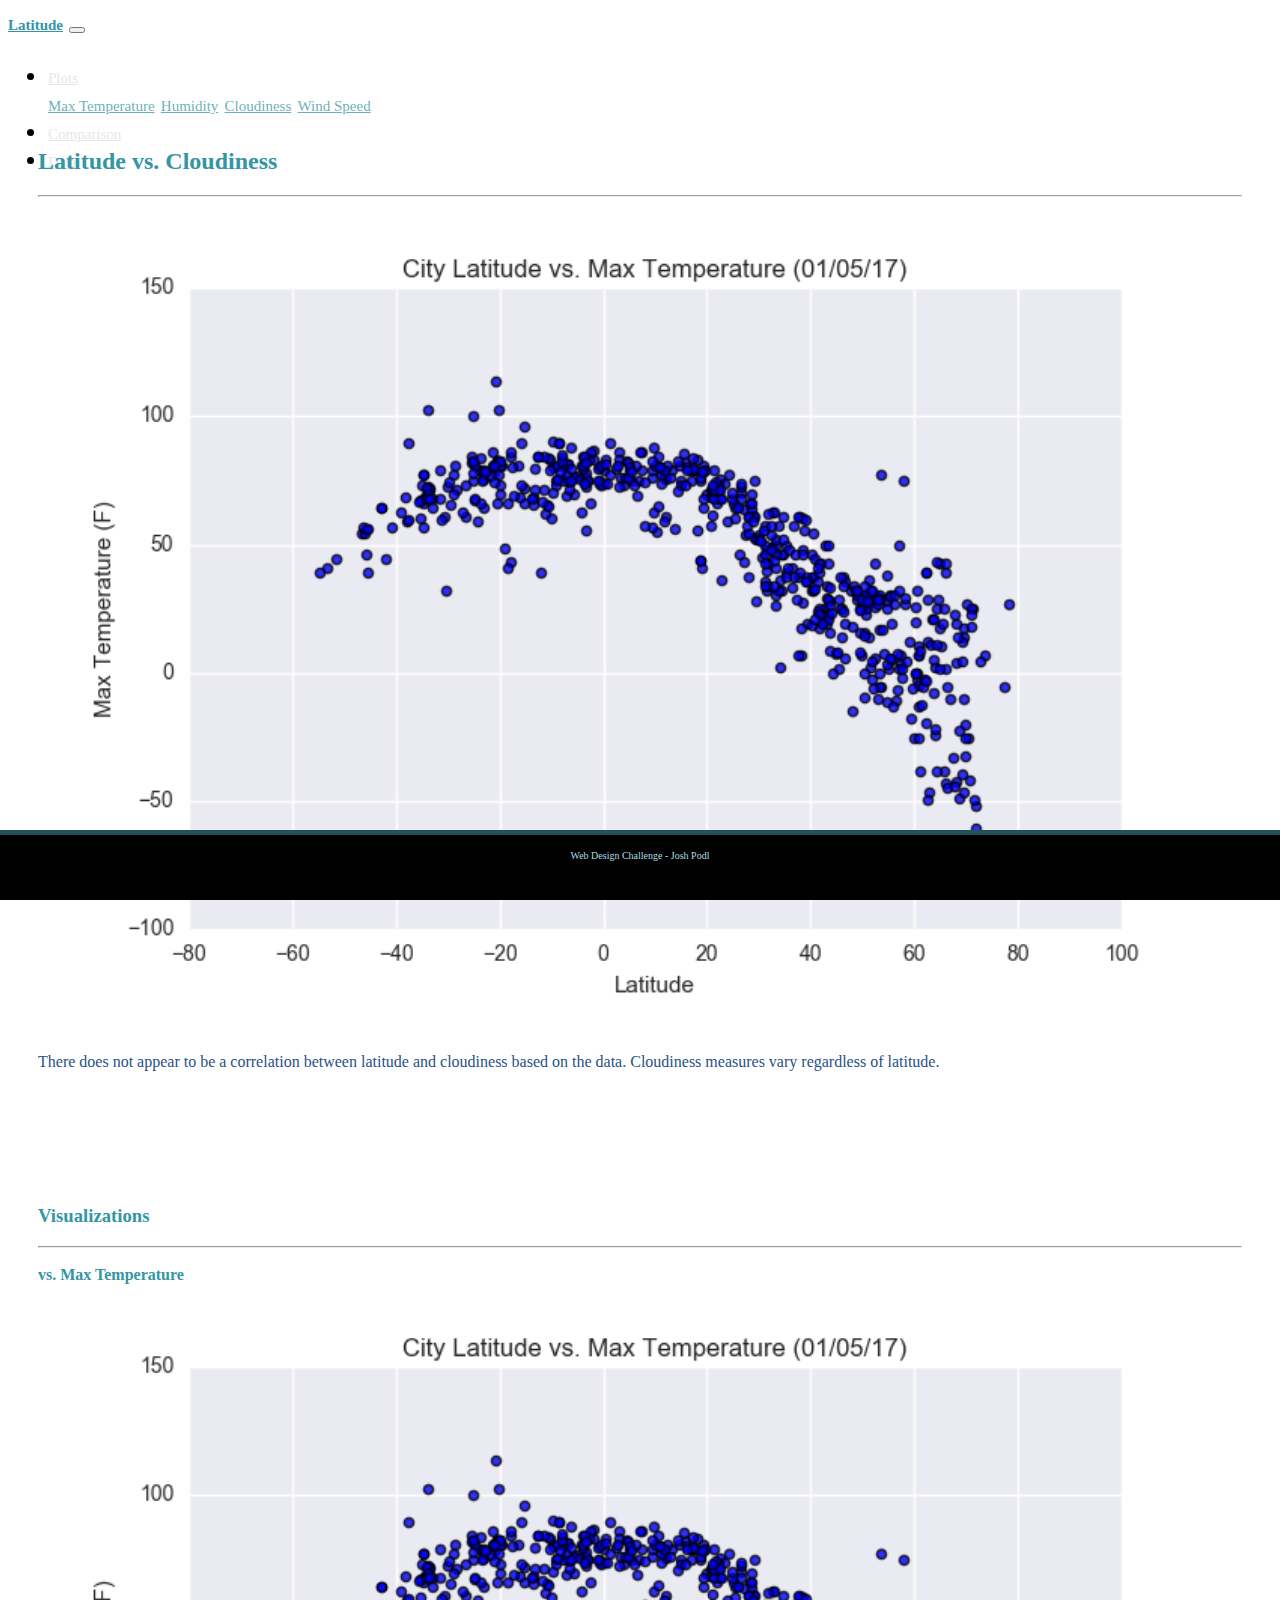
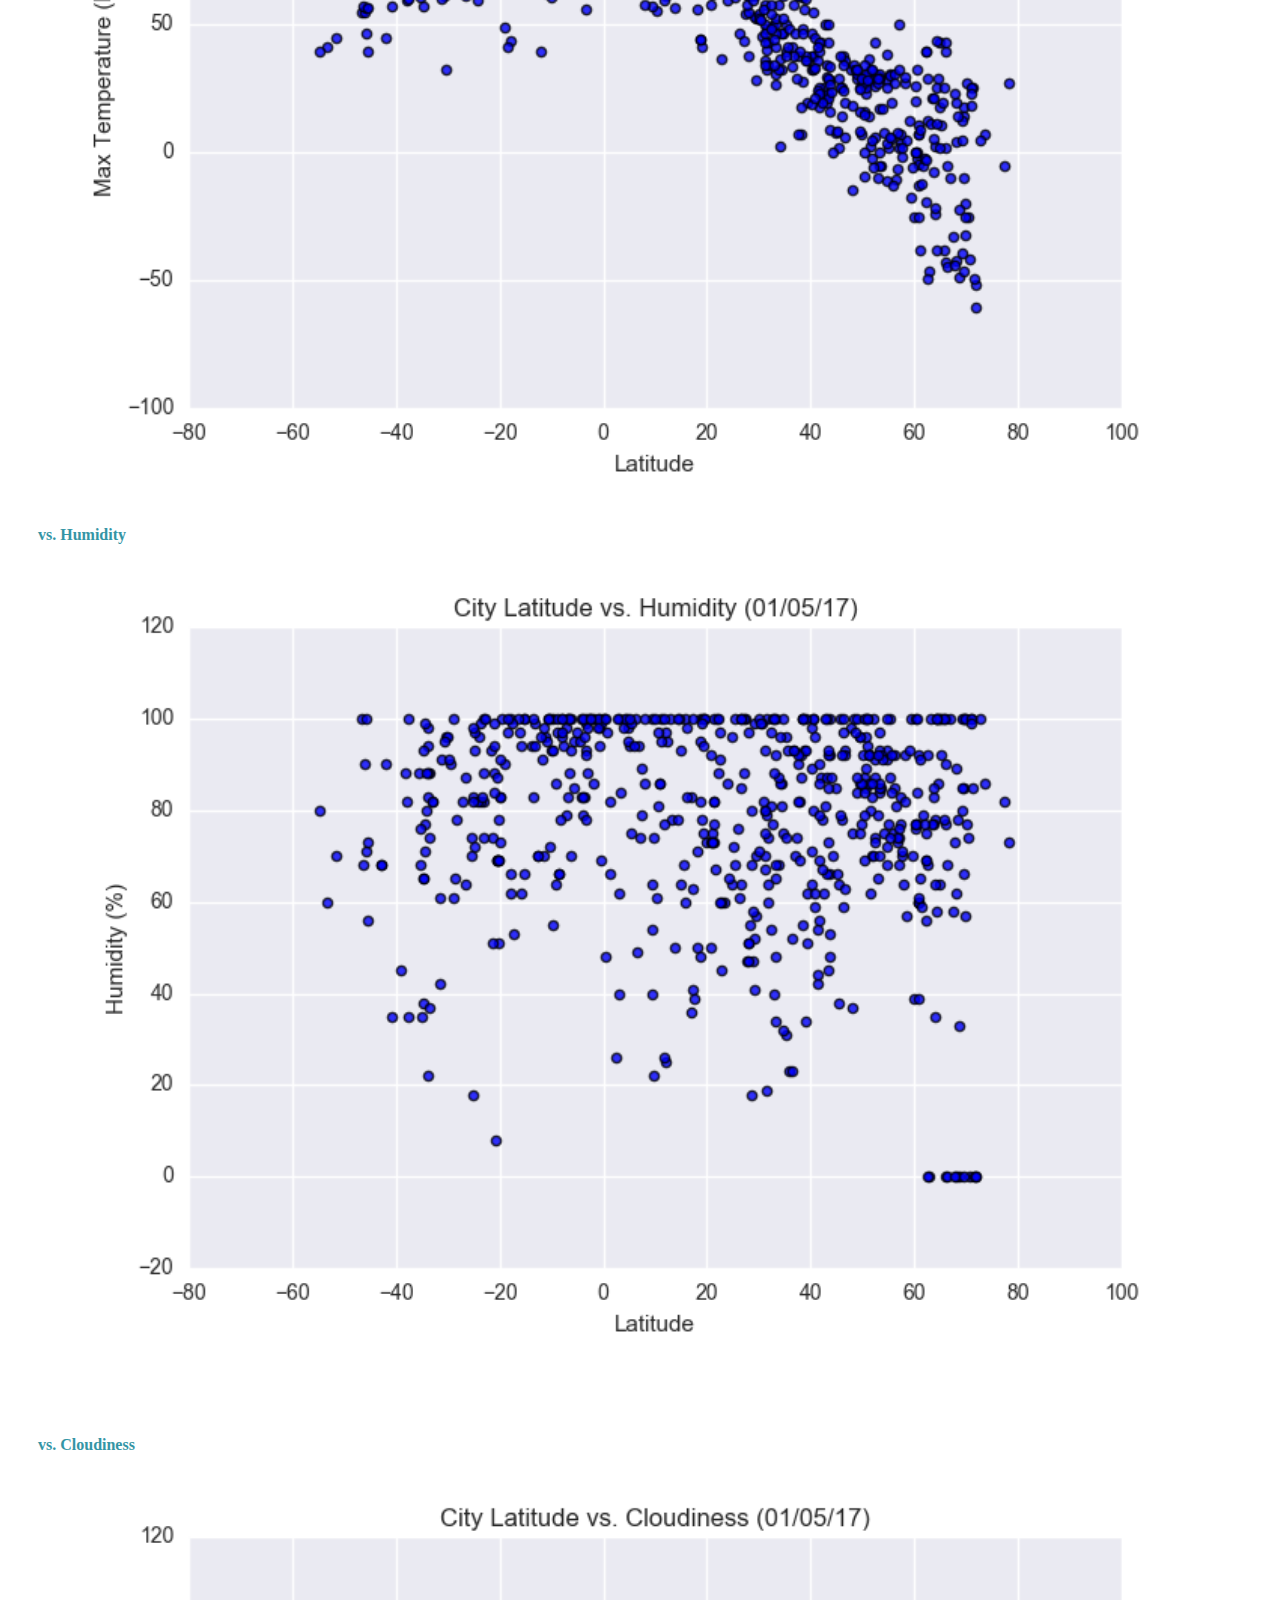
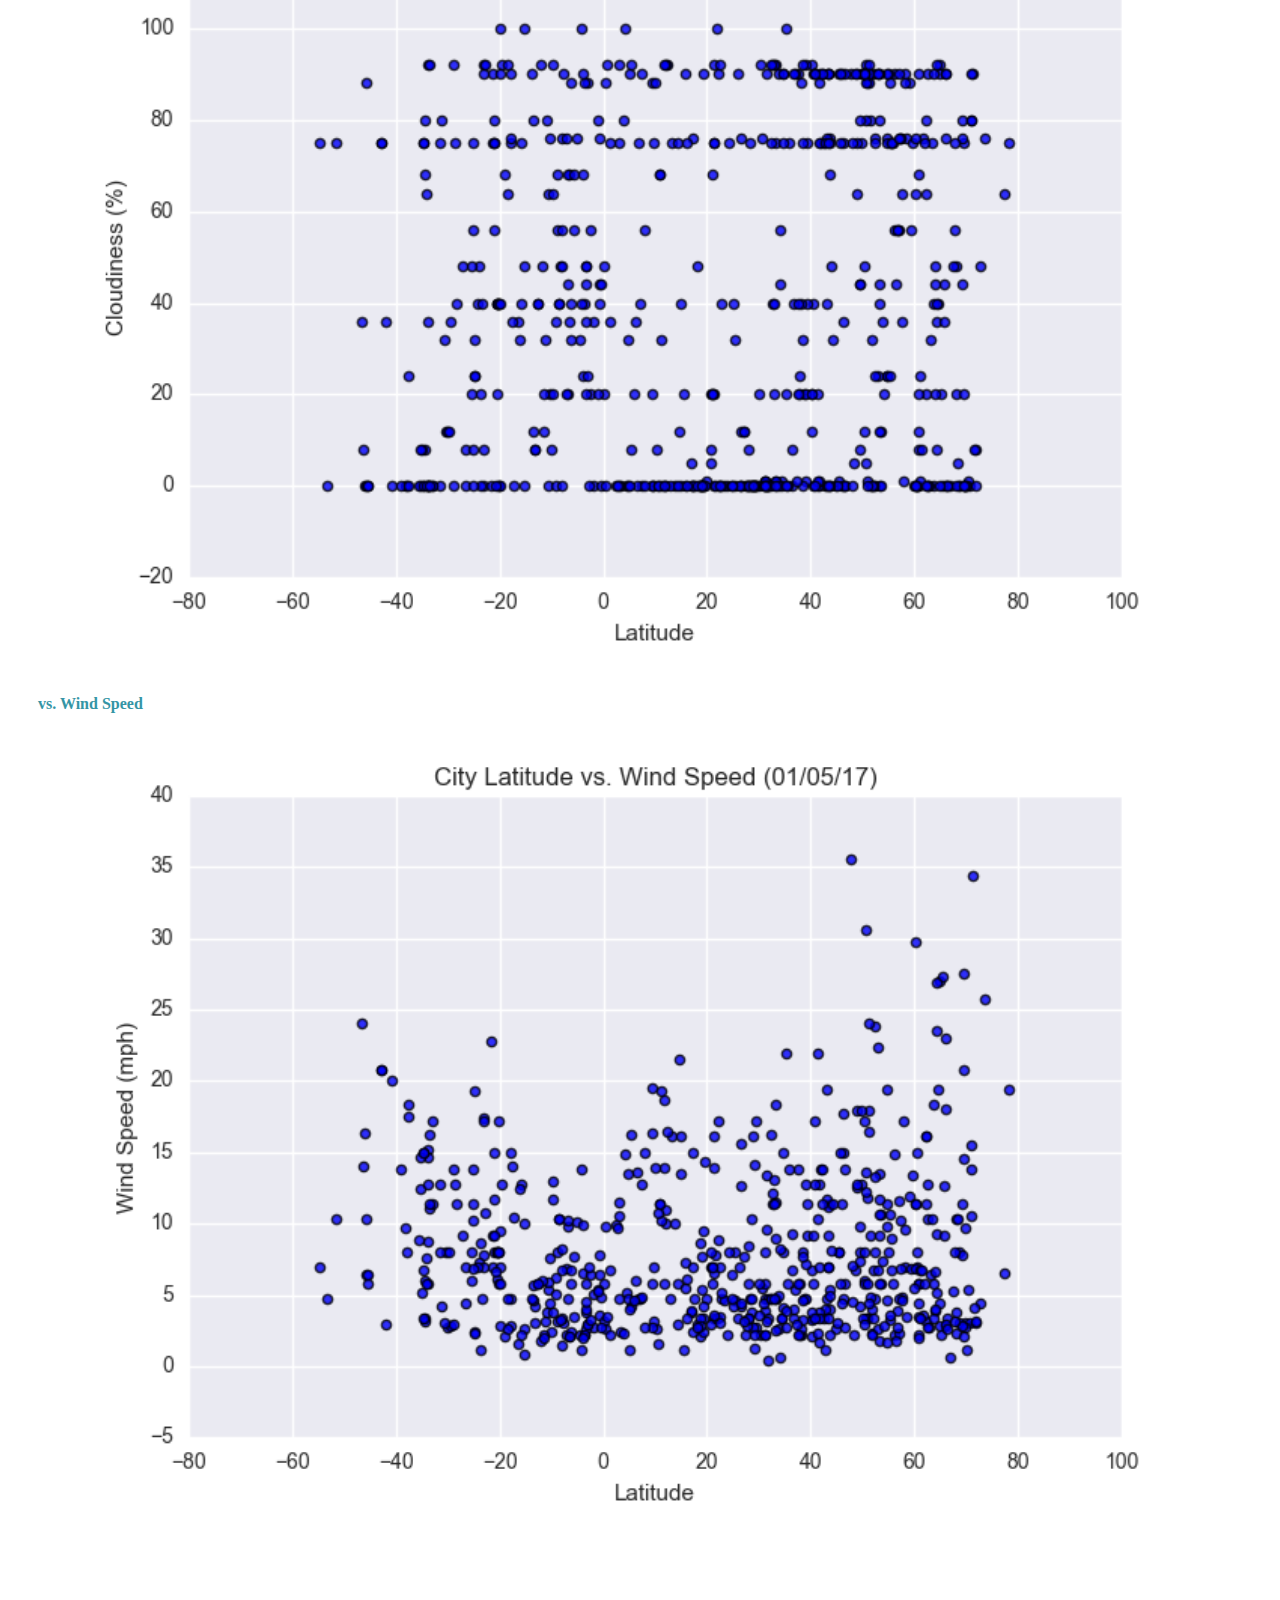
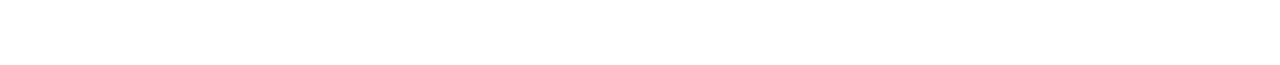
==== Visualizations/cloudiness.html @ ace54282 "cloudiness html" ====
<!doctype html>
<html lang="en">
  <head>
    <meta charset="utf-8">
    <meta name="viewport" content="width=device-width, initial-scale=1, shrink-to-fit=no">
    <link rel="stylesheet" href="https://cdn.jsdelivr.net/npm/bootstrap@4.6.0/dist/css/bootstrap.min.css" integrity="sha384-B0vP5xmATw1+K9KRQjQERJvTumQW0nPEzvF6L/Z6nronJ3oUOFUFpCjEUQouq2+l" crossorigin="anonymous">
    <script src="https://code.jquery.com/jquery-3.5.1.slim.min.js" integrity="sha384-DfXdz2htPH0lsSSs5nCTpuj/zy4C+OGpamoFVy38MVBnE+IbbVYUew+OrCXaRkfj" crossorigin="anonymous"></script>
    <script src="https://cdn.jsdelivr.net/npm/bootstrap@4.6.0/dist/js/bootstrap.bundle.min.js" integrity="sha384-Piv4xVNRyMGpqkS2by6br4gNJ7DXjqk09RmUpJ8jgGtD7zP9yug3goQfGII0yAns" crossorigin="anonymous"></script>
    <link rel="stylesheet" type="text/css" href="style.css">
    <title>Latitude</title>
  </head>
  <body>
    <div class = "navigation">
        <nav class="navbar navbar-expand-lg navbar-light bg-light">
            <a class="navbar-brand" href="#">Latitude</a>
            <button class="navbar-toggler" type="button" data-toggle="collapse" data-target="#navbarNavDropdown" aria-controls="navbarNavDropdown" aria-expanded="false" aria-label="Toggle navigation">
              <span class="navbar-toggler-icon"></span>
            </button>
            <div class="collapse navbar-collapse" id="navbarNavDropdown">
              <ul class="navbar-nav">
                <li class="nav-item dropdown">
                  <a class="nav-link dropdown-toggle" href="#" id="navbarDropdownMenuLink" role="button" data-toggle="dropdown" aria-haspopup="true" aria-expanded="false">
                    Plots
                  </a>
                  <div class="dropdown-menu" aria-labelledby="navbarDropdownMenuLink">
                    <a class="dropdown-item" href="temperature.html">Max Temperature</a>
                    <a class="dropdown-item" href="humidity.html">Humidity</a>
                    <a class="dropdown-item" href="cloudiness.html">Cloudiness</a>
                    <a class="dropdown-item" href="wind.html">Wind Speed</a>
                  </div>
                </li>
                <li class="nav-item">
                    <a class="nav-link" href="comparison.html">Comparison</a>
                </li>
                <li class="nav-item">
                    <a class="nav-link" href="data.html">Data</a>
              </ul>
            </div>
          </nav>
        </div>
        <div class="container">
        <div class="row">
            <div class="col-lg-7 col-md-12">
                <div class="box" style="padding-bottom: 20px;">
                    <h2 class="title">Latitude vs. Cloudiness</h2>
                    <hr>
                    <img src="../Resources/assets/images/Fig1.png" class="vizualization rounded float-left">
                    <p> There does not appear to be a correlation between latitude and cloudiness based on the data. Cloudiness measures vary regardless of latitude.
                    </p>
                </div>
            </div>
            <div class="col-lg-5 col-md-15">
                <div class="box">
                    <h3 class="title">Visualizations</h3>
                    <hr>
                    <div class="container">
                        <div class="row" style="padding-bottom: 50px;">
                            <div class="col-6">
                                <div class="title">vs. Max Temperature</div>
                                <a href="temperature.html">
                                <img class="panel" src="../Resources/assets/images/Fig1.png">
                                </a>
                            </div>
                            <div class="col-6">
                                <div class="title">vs. Humidity</div>
                                <a href="humidity.html">
                                <img class="panel" src="../Resources/assets/images/Fig2.png">
                                </a>
                            </div>
                        </div>
                        <div class="row" style="padding-bottom: 50px;">
                            <div class="col-6">
                                <div class="title">vs. Cloudiness</div>
                                <a href="cloudiness.html">
                                <img class="panel" src="../Resources/assets/images/Fig3.png">
                                </a>
                            </div>
                            <div class="col-6">
                                <div class="title">vs. Wind Speed</div>
                                <a href="wind.html">
                                <img class="panel" src="../Resources/assets/images/Fig4.png">
                                </a>
                            </div>
                        </div>
                    </div>
                </div>
            </div>
  
      </div>
    </div>
    <footer> Web Design Challenge - Josh Podl </footer>
  </body>
</html>
---- Visualizations/style.css ----
.navbar {
    max-height: 50px;
  }
  .navigation .navbar-brand {
    color: rgb(52, 149, 165);
    margin-left: 0px;
    padding: inherit;
    font-weight: bold;
    background-color: rgb(255, 255, 255);
    font-family: cochin;
  }
  .navbar {
    background-color: rgb(255, 255, 255);
    font-size: 25px; 
  }
  .active, .dropdown-menu .dropdown-item:active a:hover {
    background-color: rgb(255,255,255);
  }
  .dropdown-item {
    color: rgba(52, 150, 165, 0.75);
  }
  .dropdown .dropdown-menu .dropdown-item:active, .dropdown .dropdown-menu .dropdown-item:hover {
    background-color: rgba(52, 150, 165, 0.75);
  }
  
  .nav-link:hover {
    background-color:rgba(52, 150, 165, 0.75);
   }
  
  .navbar-brand:hover {
  color: rgb(45, 158, 175);
  }
  a {
    color: rgb(231, 231, 231);
    font-size: 15px;
  }
  
  img{
    width:100%;
    height:100%;
  }
  .active, .panel:hover {
    border-color:rgb(52, 149, 165);
    border-style: solid;
    
  }
  .visualization {
    width:50%;
    height:50%;
  }
  
  .title {
    color: rgb(52, 149, 165);
    font-family: "Times New Roman", Times, serif;
    font-weight: bolder;
    padding-top: 10px;
  }
  
  p {
  color: rgb(39, 81, 136);
  font-family: "Times New Roman", Times, serif;
  font-size: 16px;
  }
  
  .box {
    margin-top: 50px;
    margin-bottom: 60px;
    padding: 10px 30px 10px;
    color: #ffffff;
    background-color: rgb(255, 255, 255);
  
  }
  
  .table {
    font-size: 15px;
    border-top-color: rgb(255, 255, 255);
  }
  
  footer {
  background-color: #000000;
  border-top-style: solid;
  border-top-width: 5px;
  border-top-color: rgb(37, 80, 87);
  color: rgb(171, 222, 226);
  min-height: 50px;
  font-family: "Times New Roman", Times, serif;
  font-size: 10px;
  text-align: center;
  position: fixed;
  left: 0;
  bottom: 0;
  width: 100%;
  padding-top: 15px;
  }
  
  @media(max-width: 992px) {
    .navbar-expand-lg {
    background-color: #000000;
    }
    .navbar {
      max-height: none;
      padding: inherit;
    }
    .navbar div {
      margin: inherit;
      background-color: rgb(255,255,255);
    }
    .navbar-brand {
      padding: 10px;
    }
    button{
      margin-right: 30px;
    }
    button:focus {
      outline: 1px dotted;
      outline: auto 5px;
    }
  }
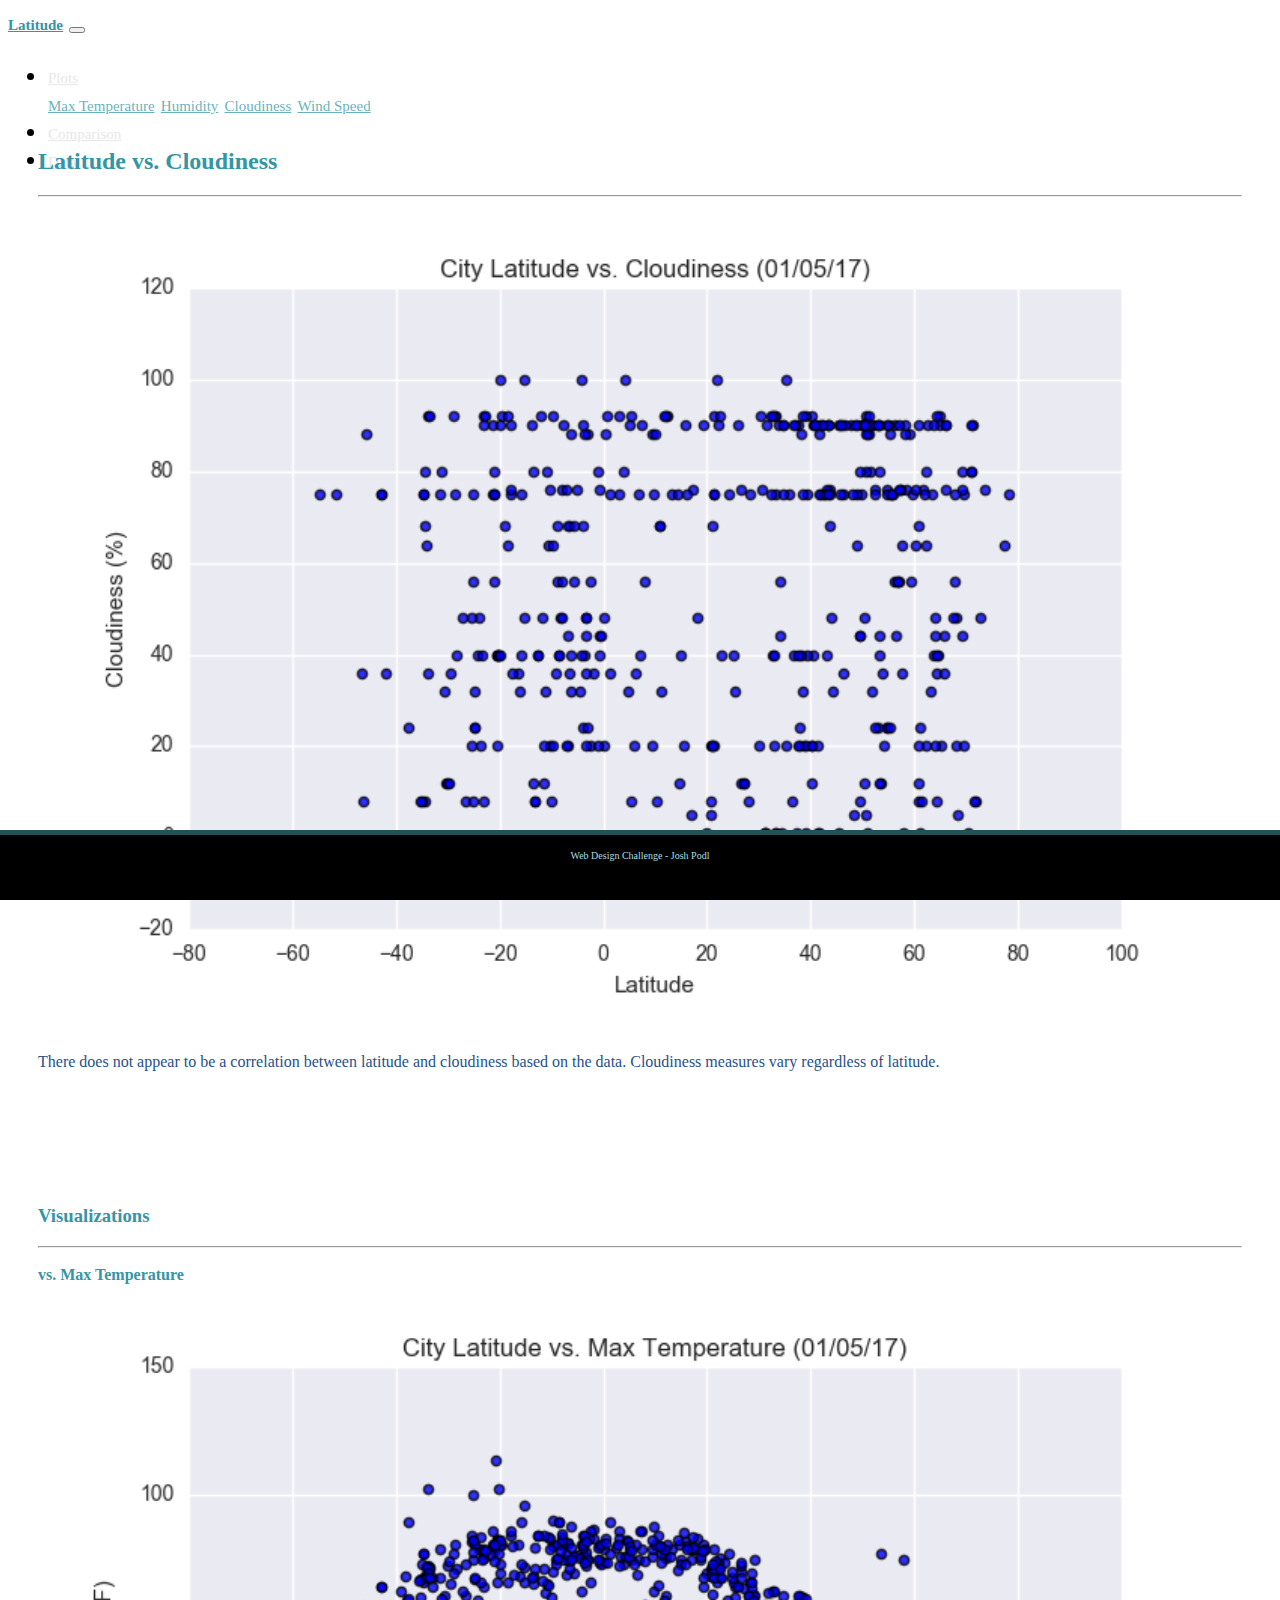
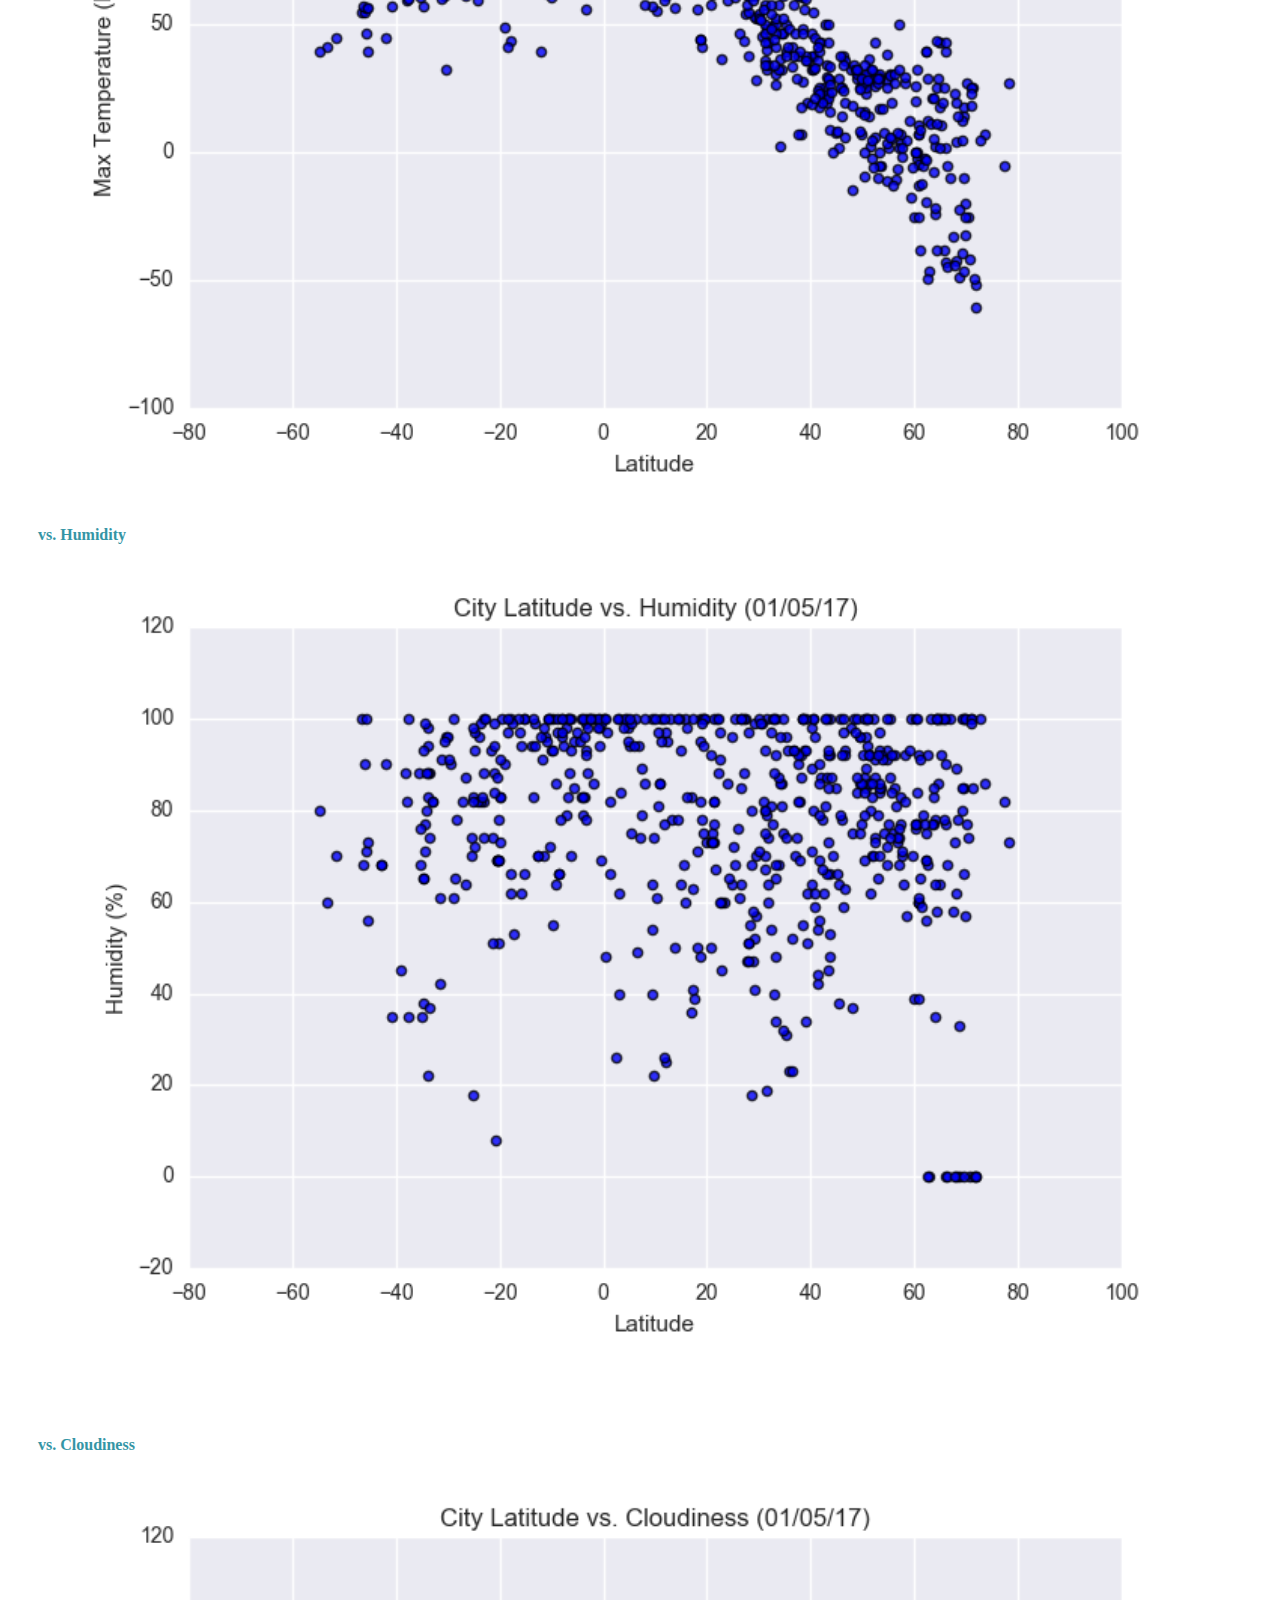
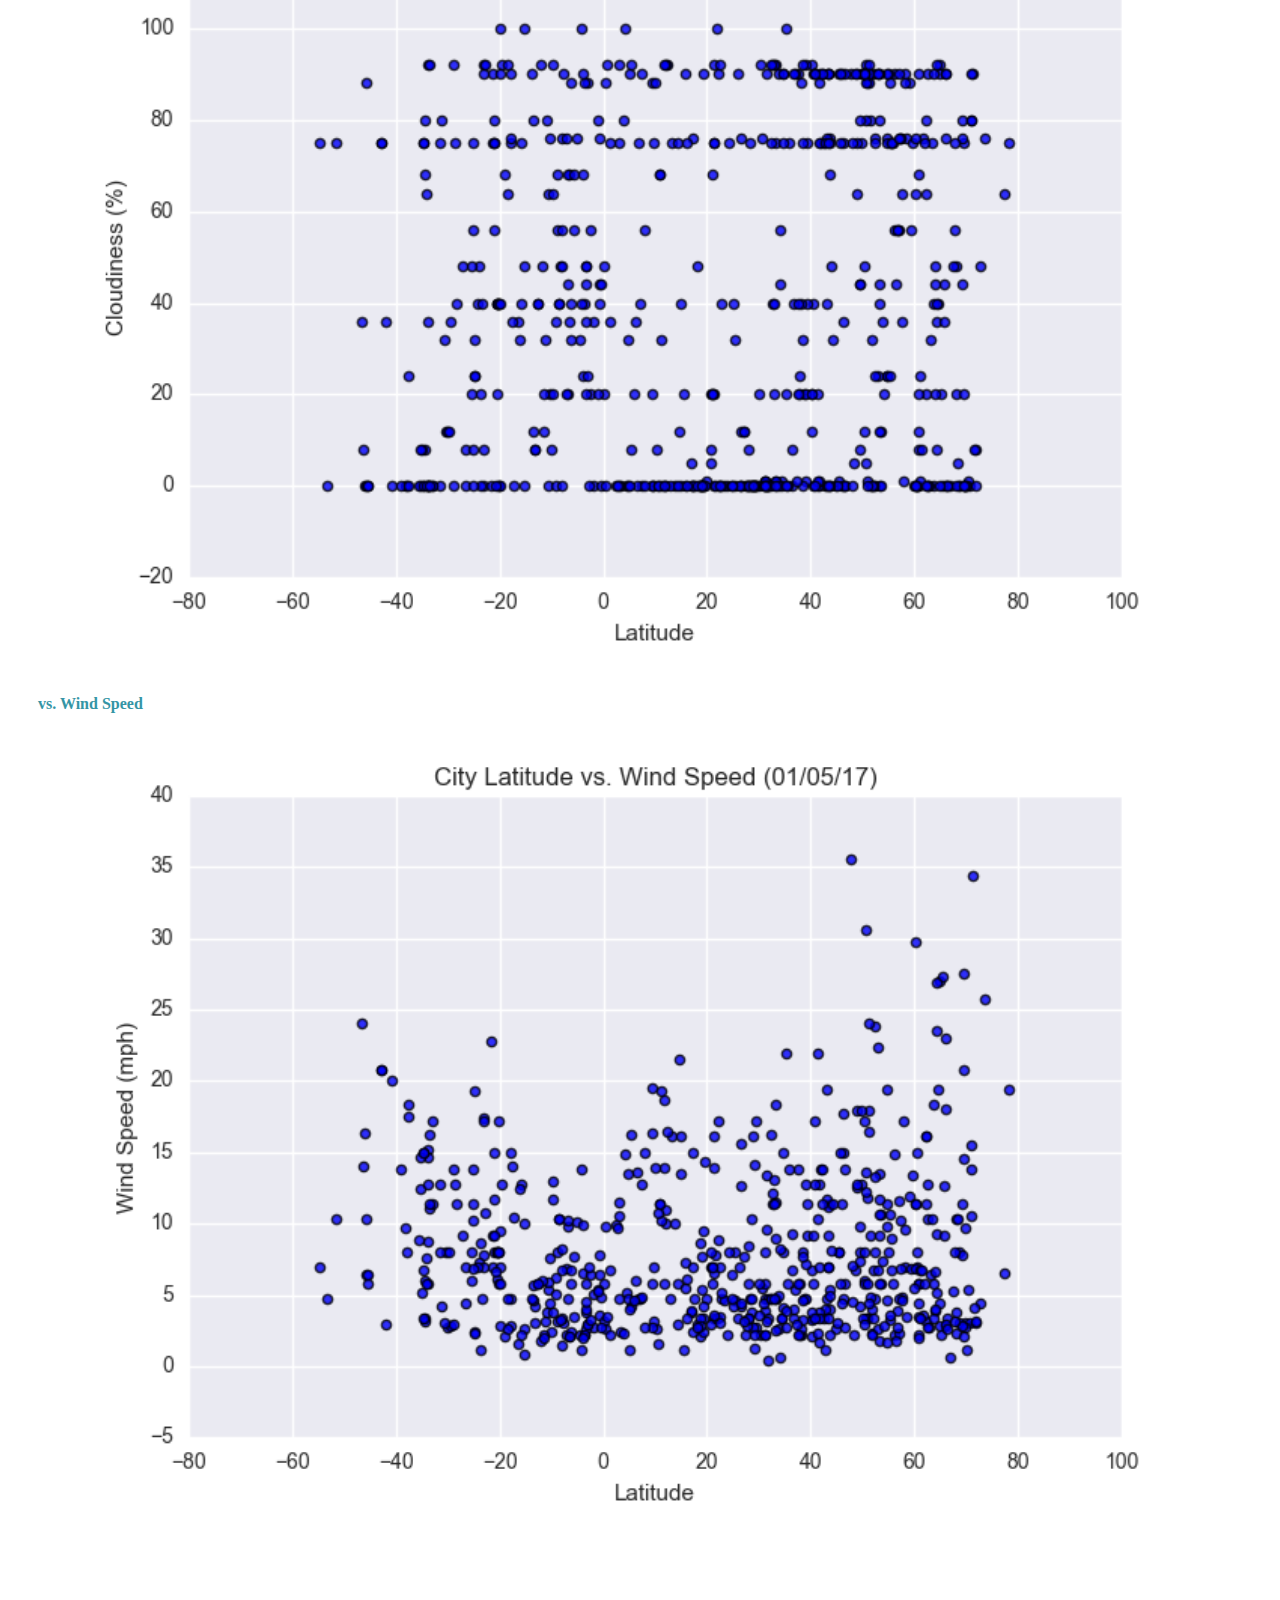
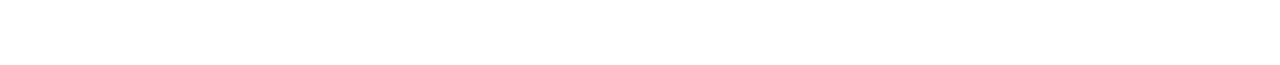
==== commit 52c2f038: "correct plots on each page" ====
--- a/Visualizations/cloudiness.html
+++ b/Visualizations/cloudiness.html
@@ -44,7 +44,7 @@
                 <div class="box" style="padding-bottom: 20px;">
                     <h2 class="title">Latitude vs. Cloudiness</h2>
                     <hr>
-                    <img src="../Resources/assets/images/Fig1.png" class="vizualization rounded float-left">
+                    <img src="../Resources/assets/images/Fig3.png" class="vizualization rounded float-left">
                     <p> There does not appear to be a correlation between latitude and cloudiness based on the data. Cloudiness measures vary regardless of latitude.
                     </p>
                 </div>
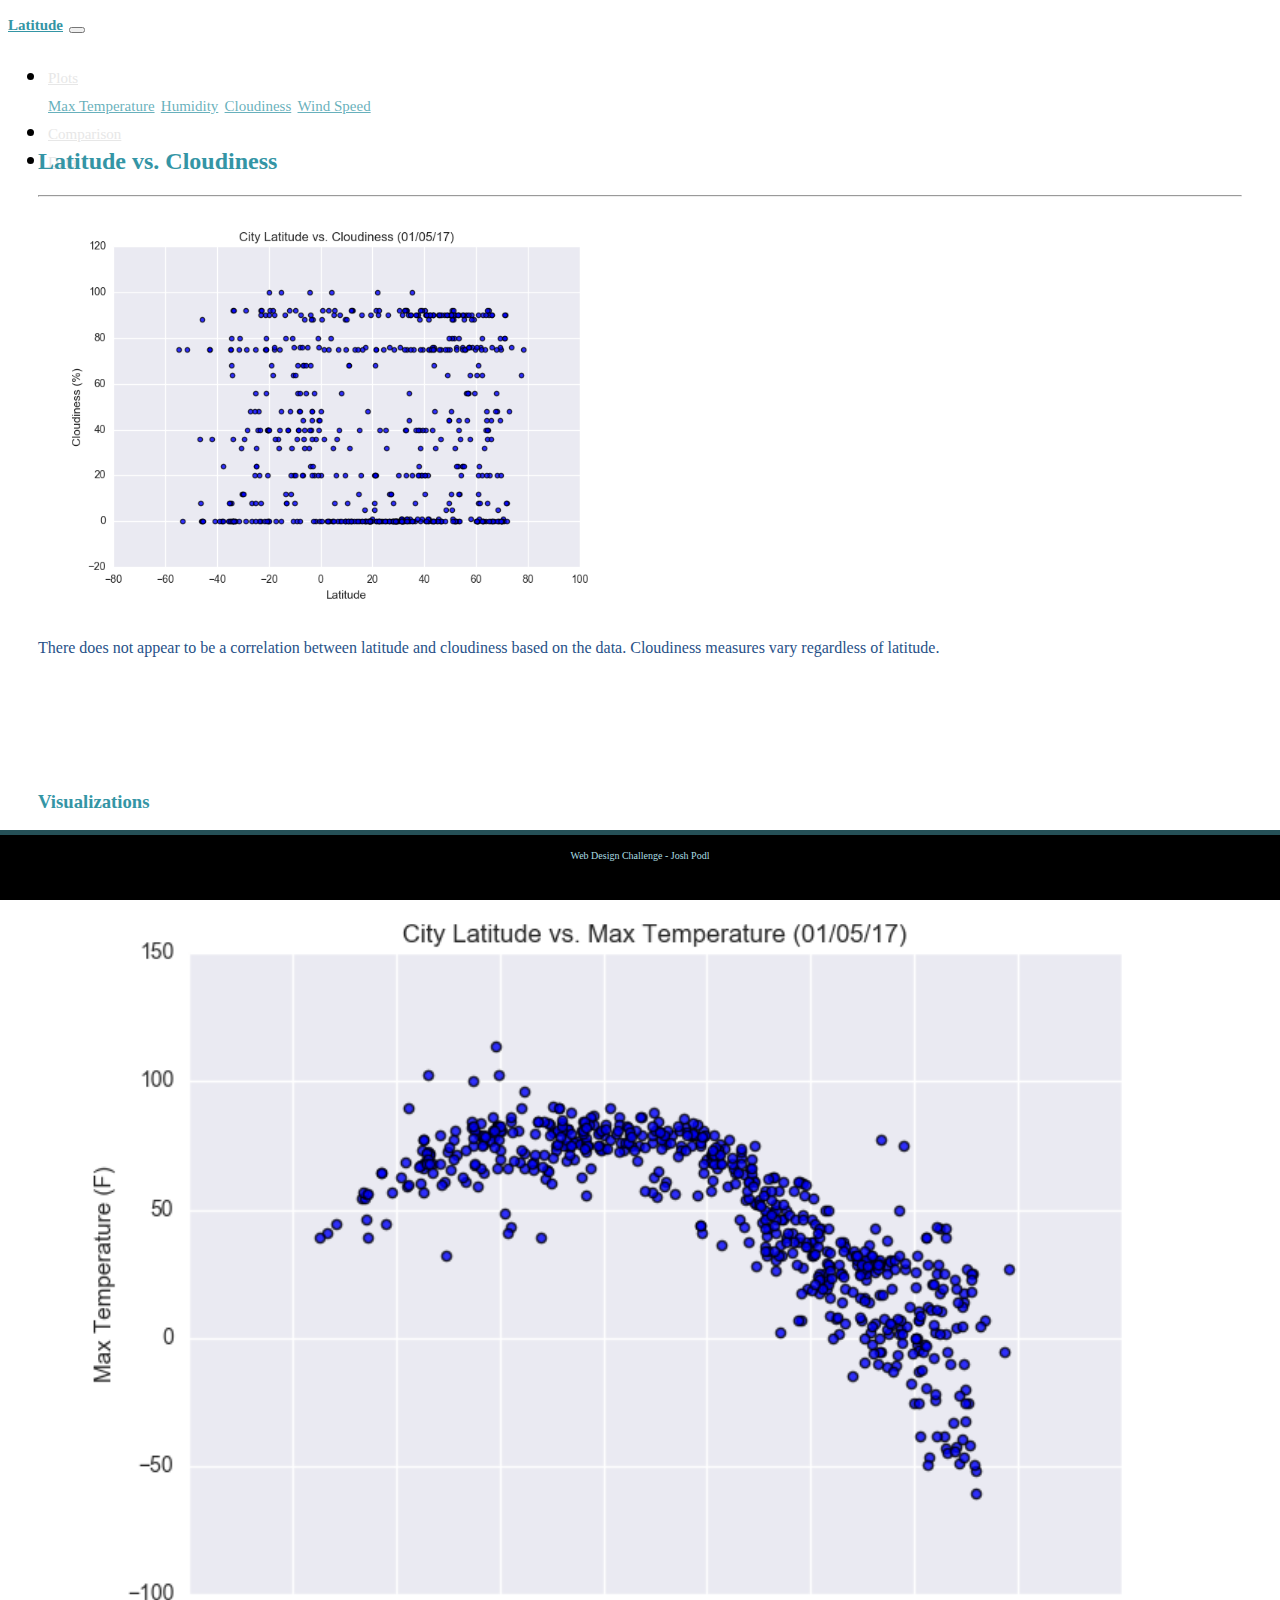
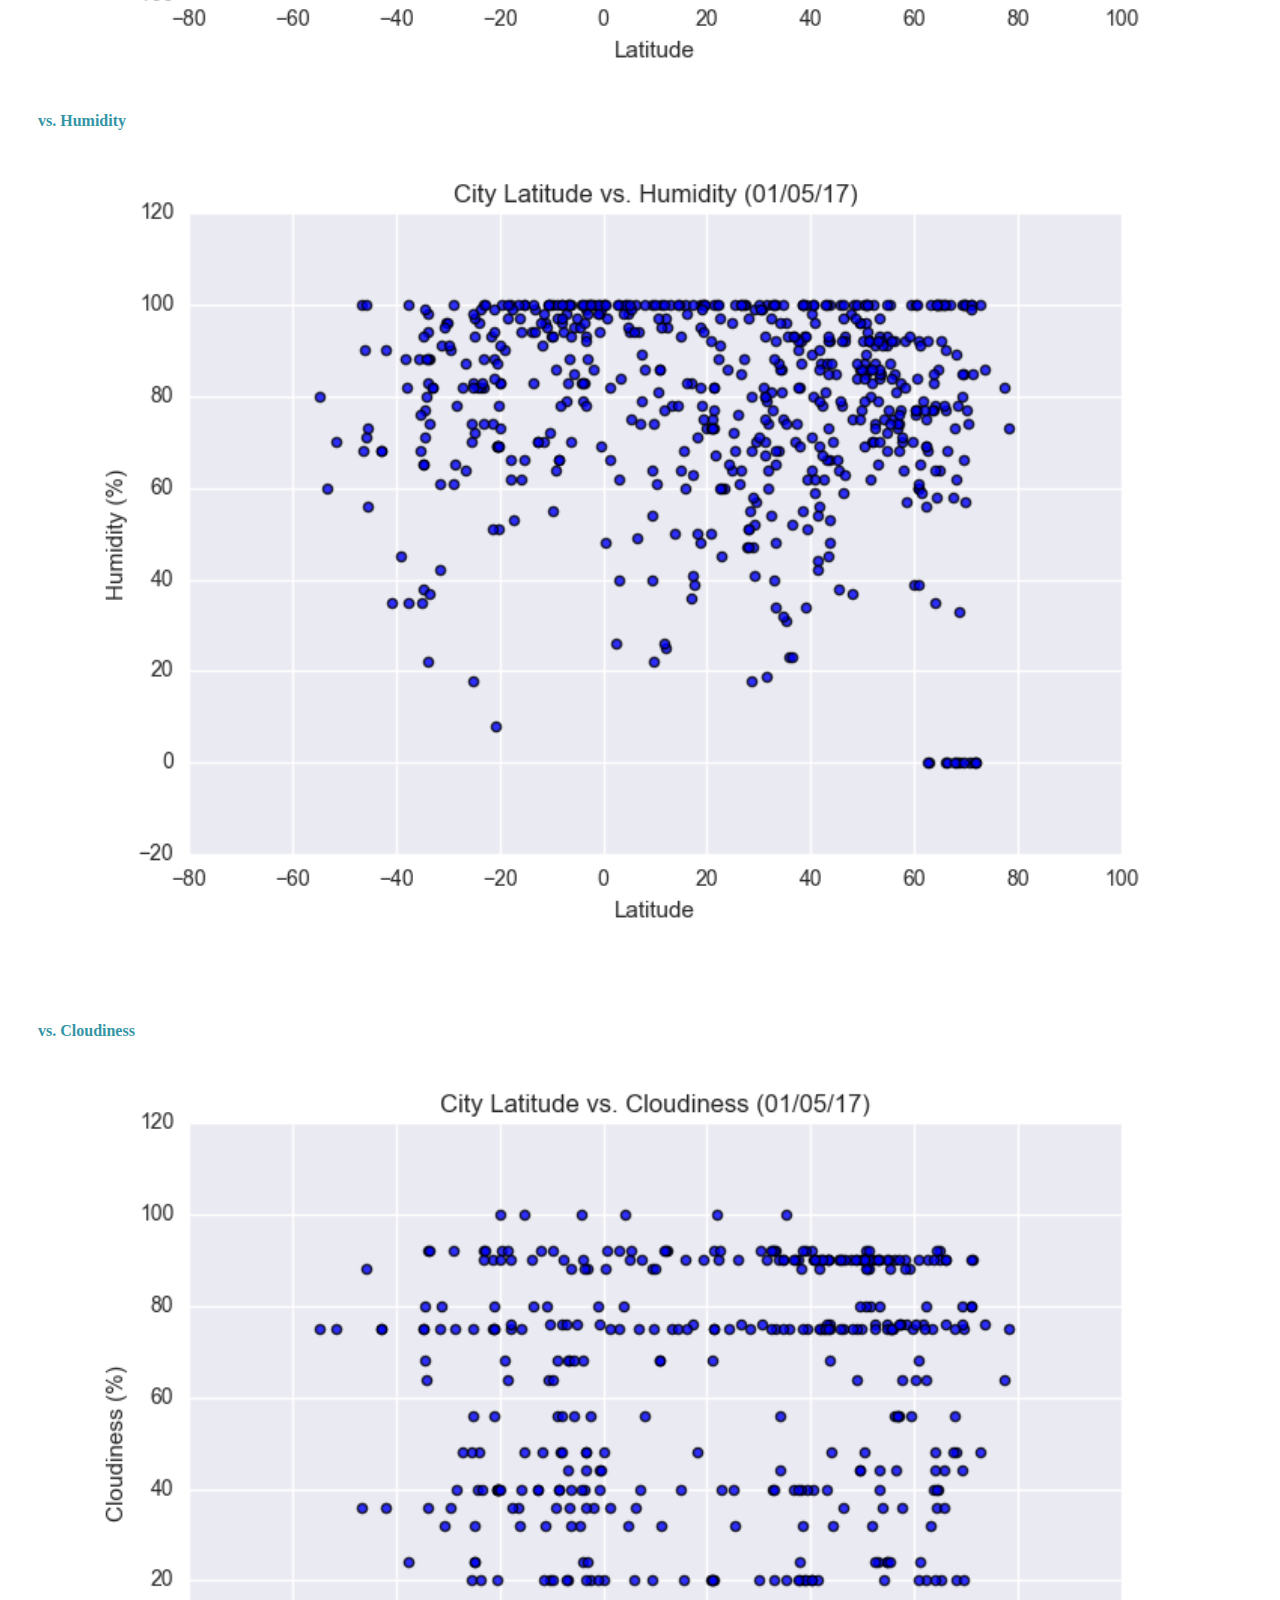
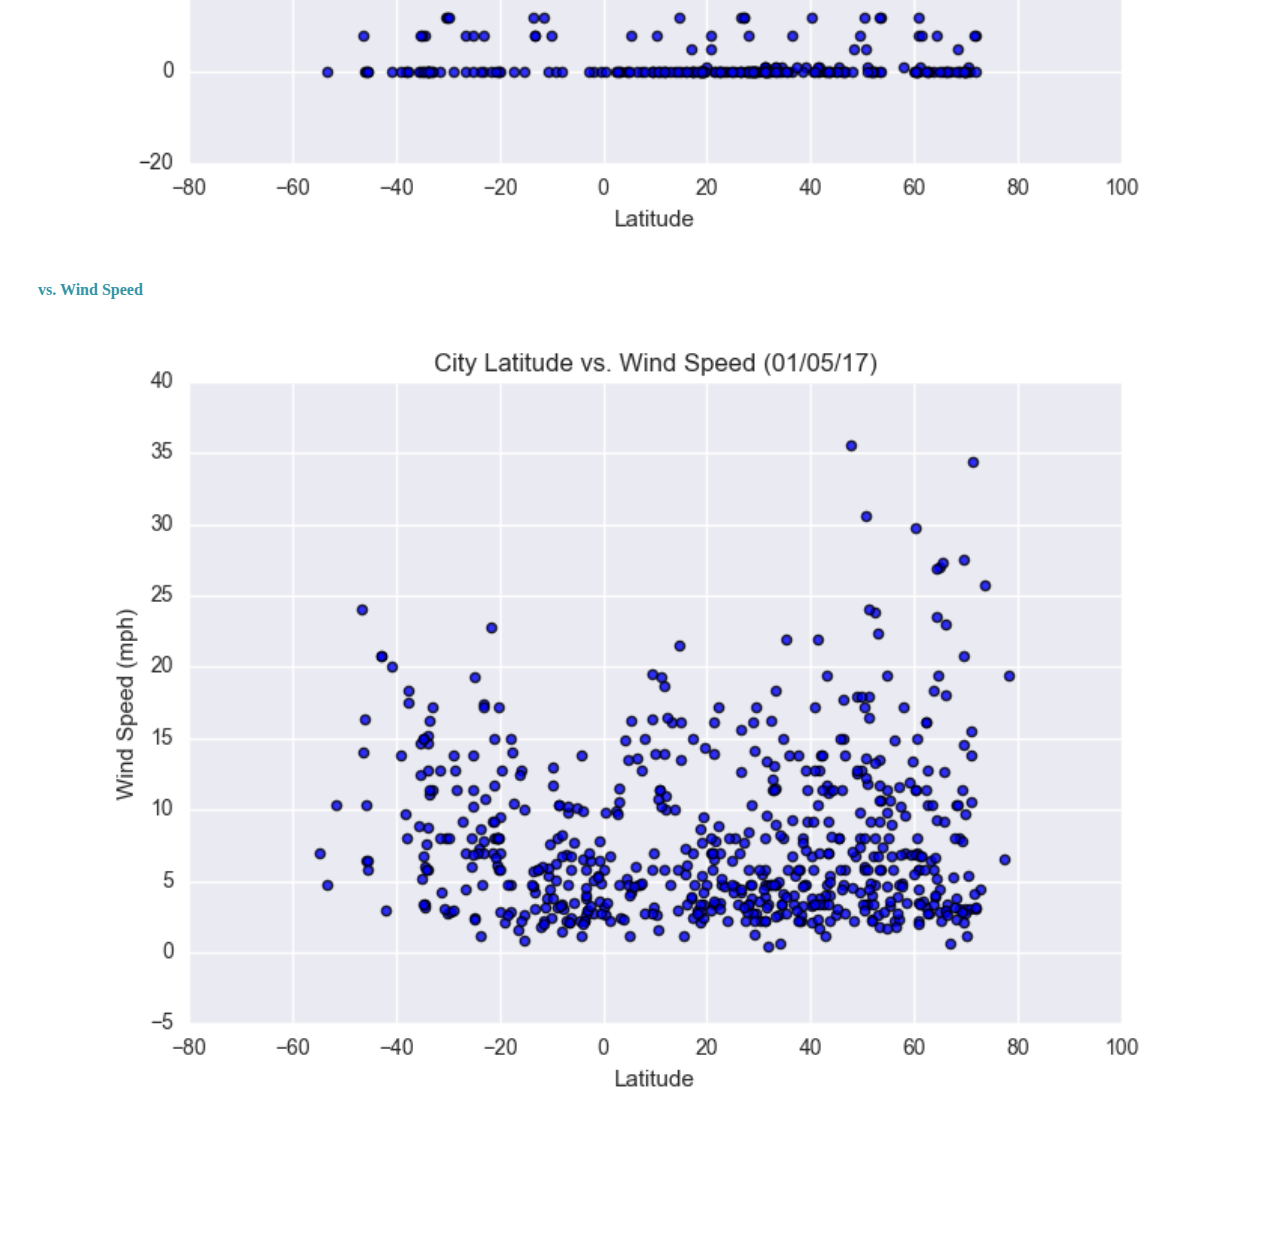
==== commit c344c54f: "semantic edits" ====
--- a/Visualizations/cloudiness.html
+++ b/Visualizations/cloudiness.html
@@ -12,7 +12,7 @@
   <body>
     <div class = "navigation">
         <nav class="navbar navbar-expand-lg navbar-light bg-light">
-            <a class="navbar-brand" href="#">Latitude</a>
+            <a class="navbar-brand" href="index.html">Latitude</a>
             <button class="navbar-toggler" type="button" data-toggle="collapse" data-target="#navbarNavDropdown" aria-controls="navbarNavDropdown" aria-expanded="false" aria-label="Toggle navigation">
               <span class="navbar-toggler-icon"></span>
             </button>
@@ -44,7 +44,7 @@
                 <div class="box" style="padding-bottom: 20px;">
                     <h2 class="title">Latitude vs. Cloudiness</h2>
                     <hr>
-                    <img src="../Resources/assets/images/Fig3.png" class="vizualization rounded float-left">
+                    <img src="../Resources/assets/images/Fig3.png" class="visualization rounded float-left">
                     <p> There does not appear to be a correlation between latitude and cloudiness based on the data. Cloudiness measures vary regardless of latitude.
                     </p>
                 </div>
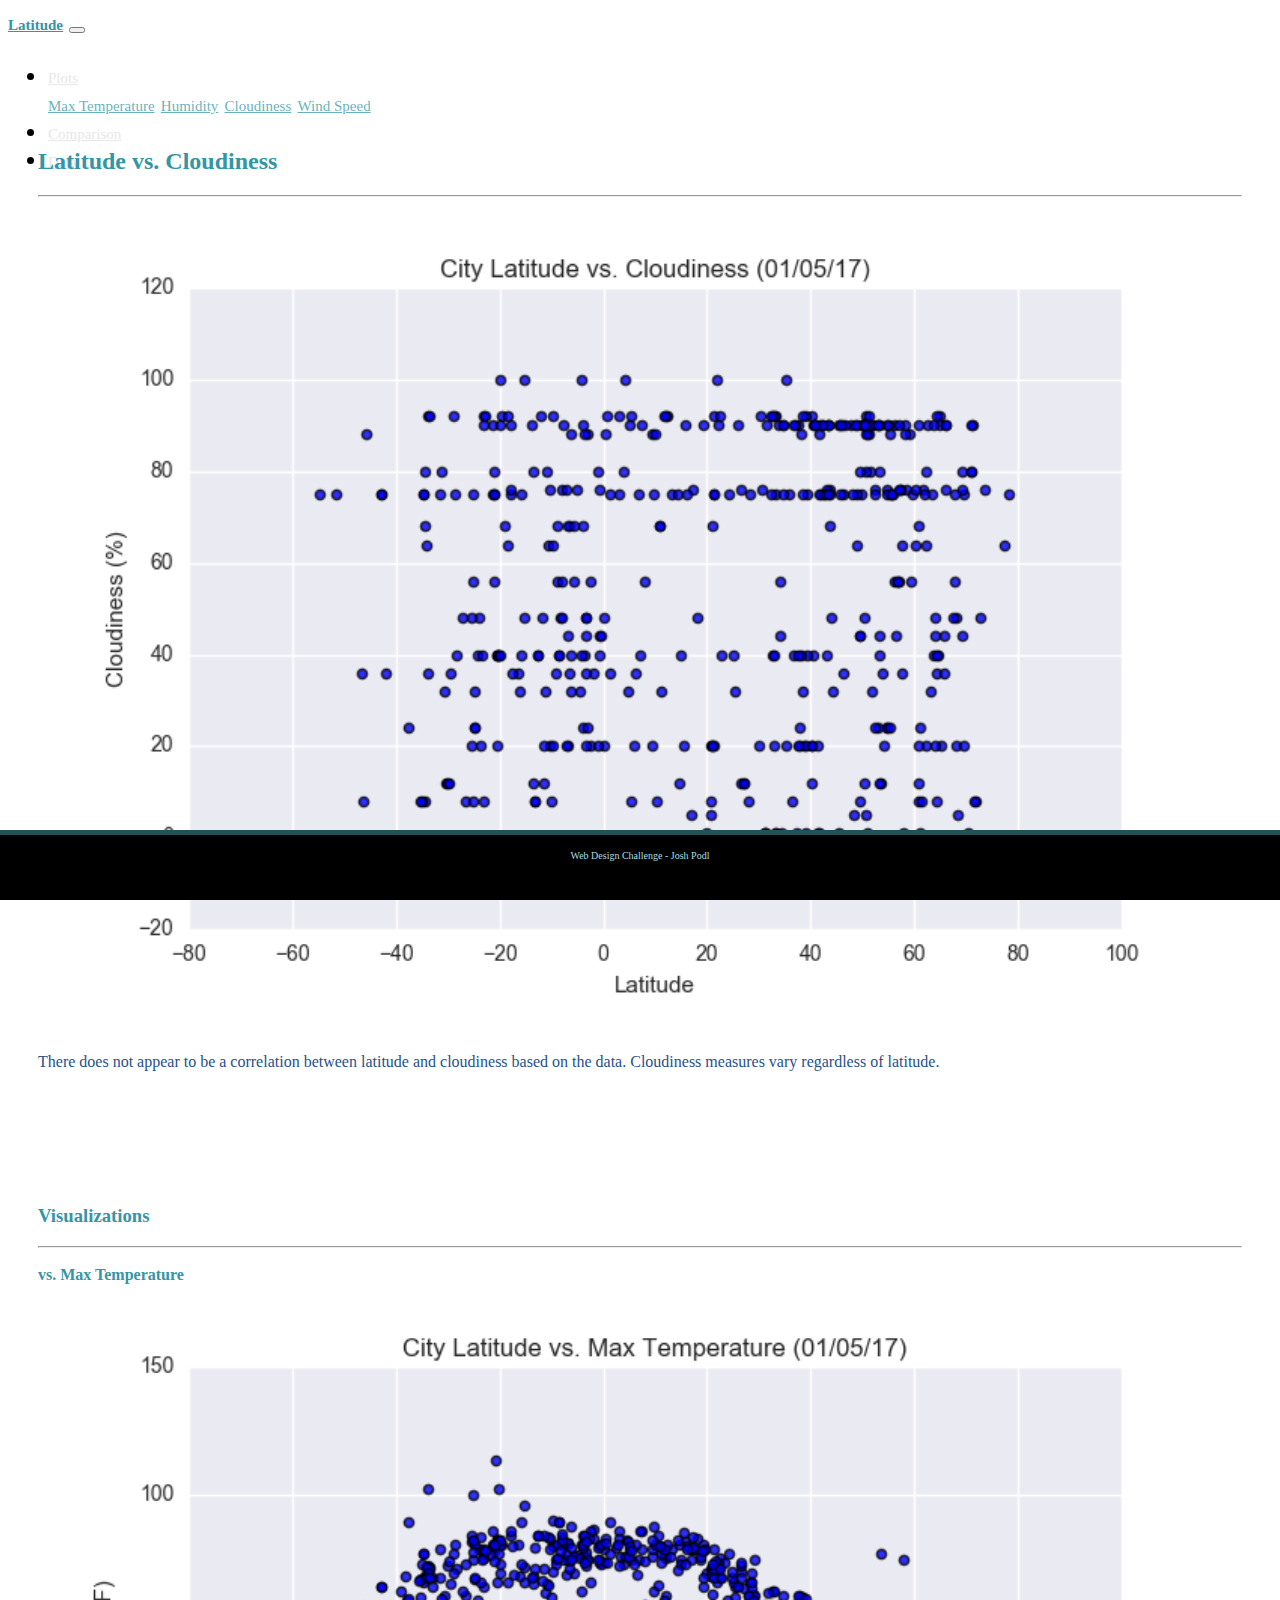
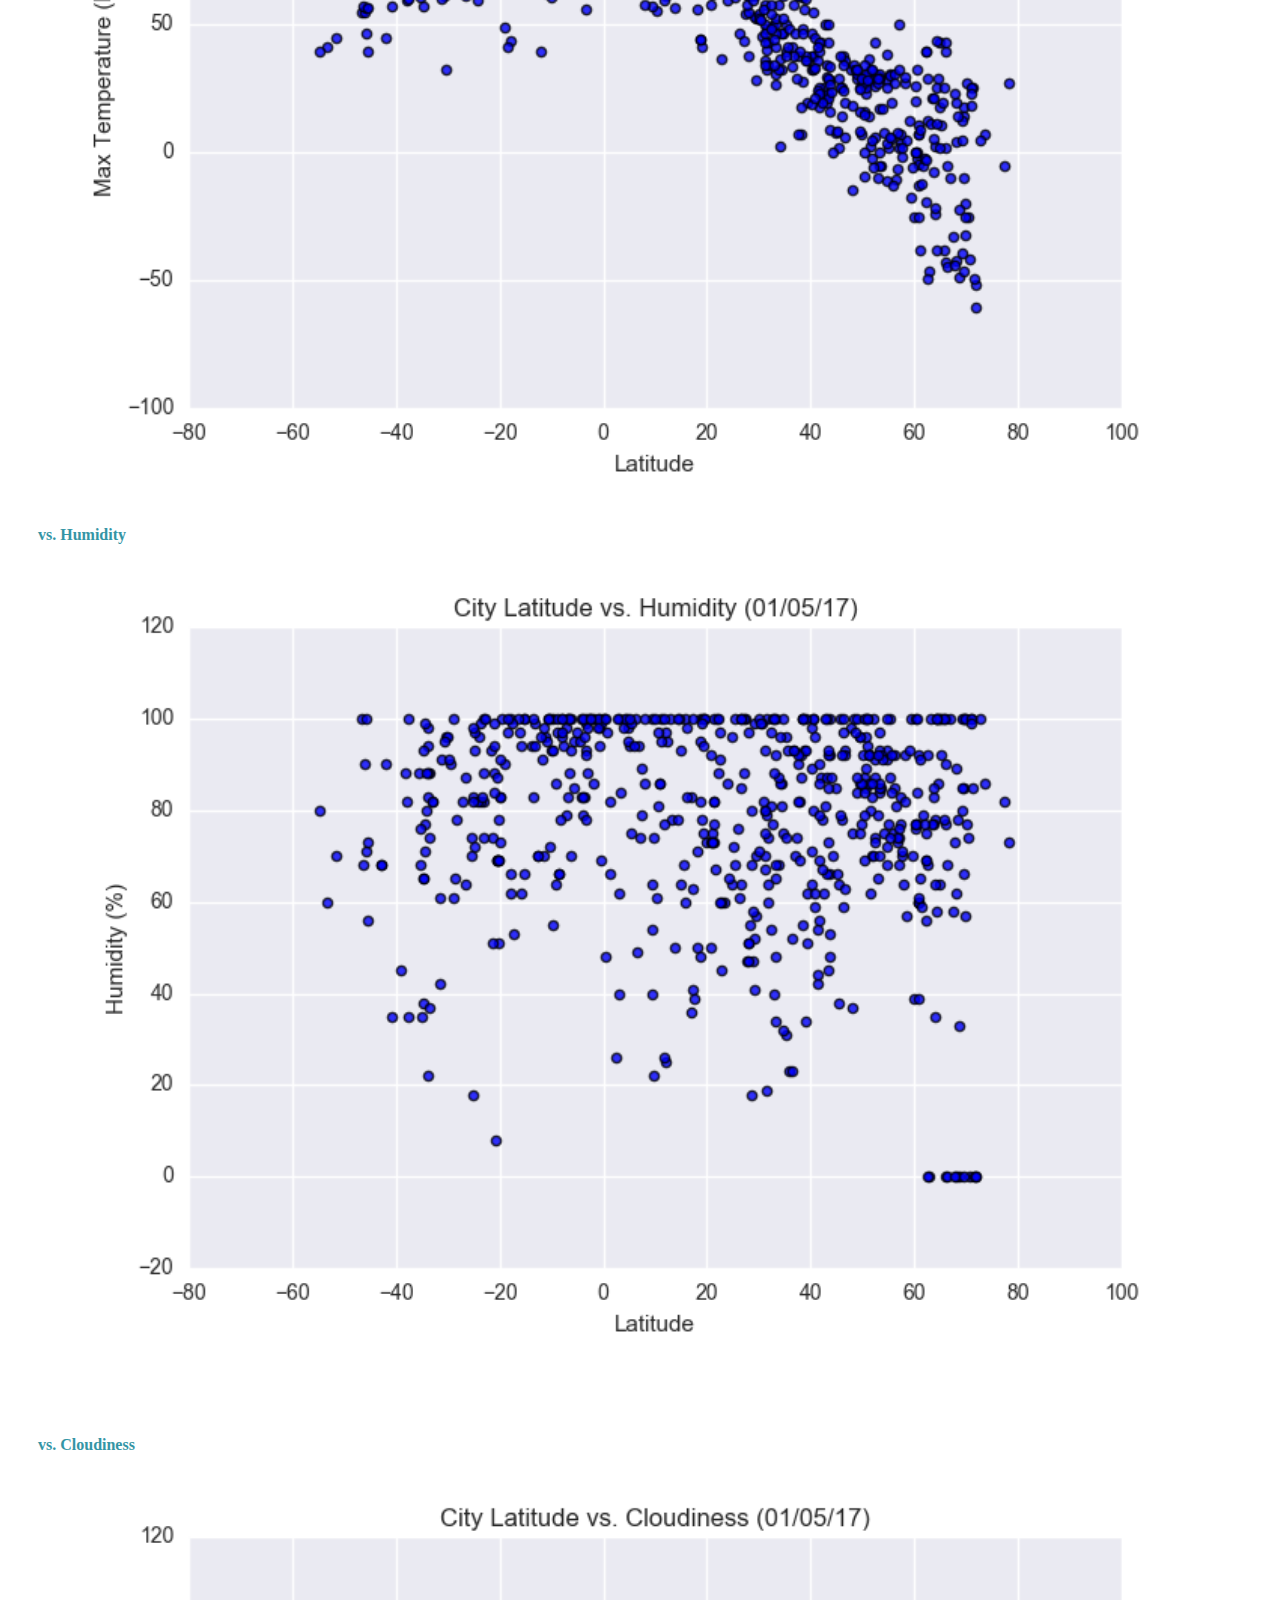
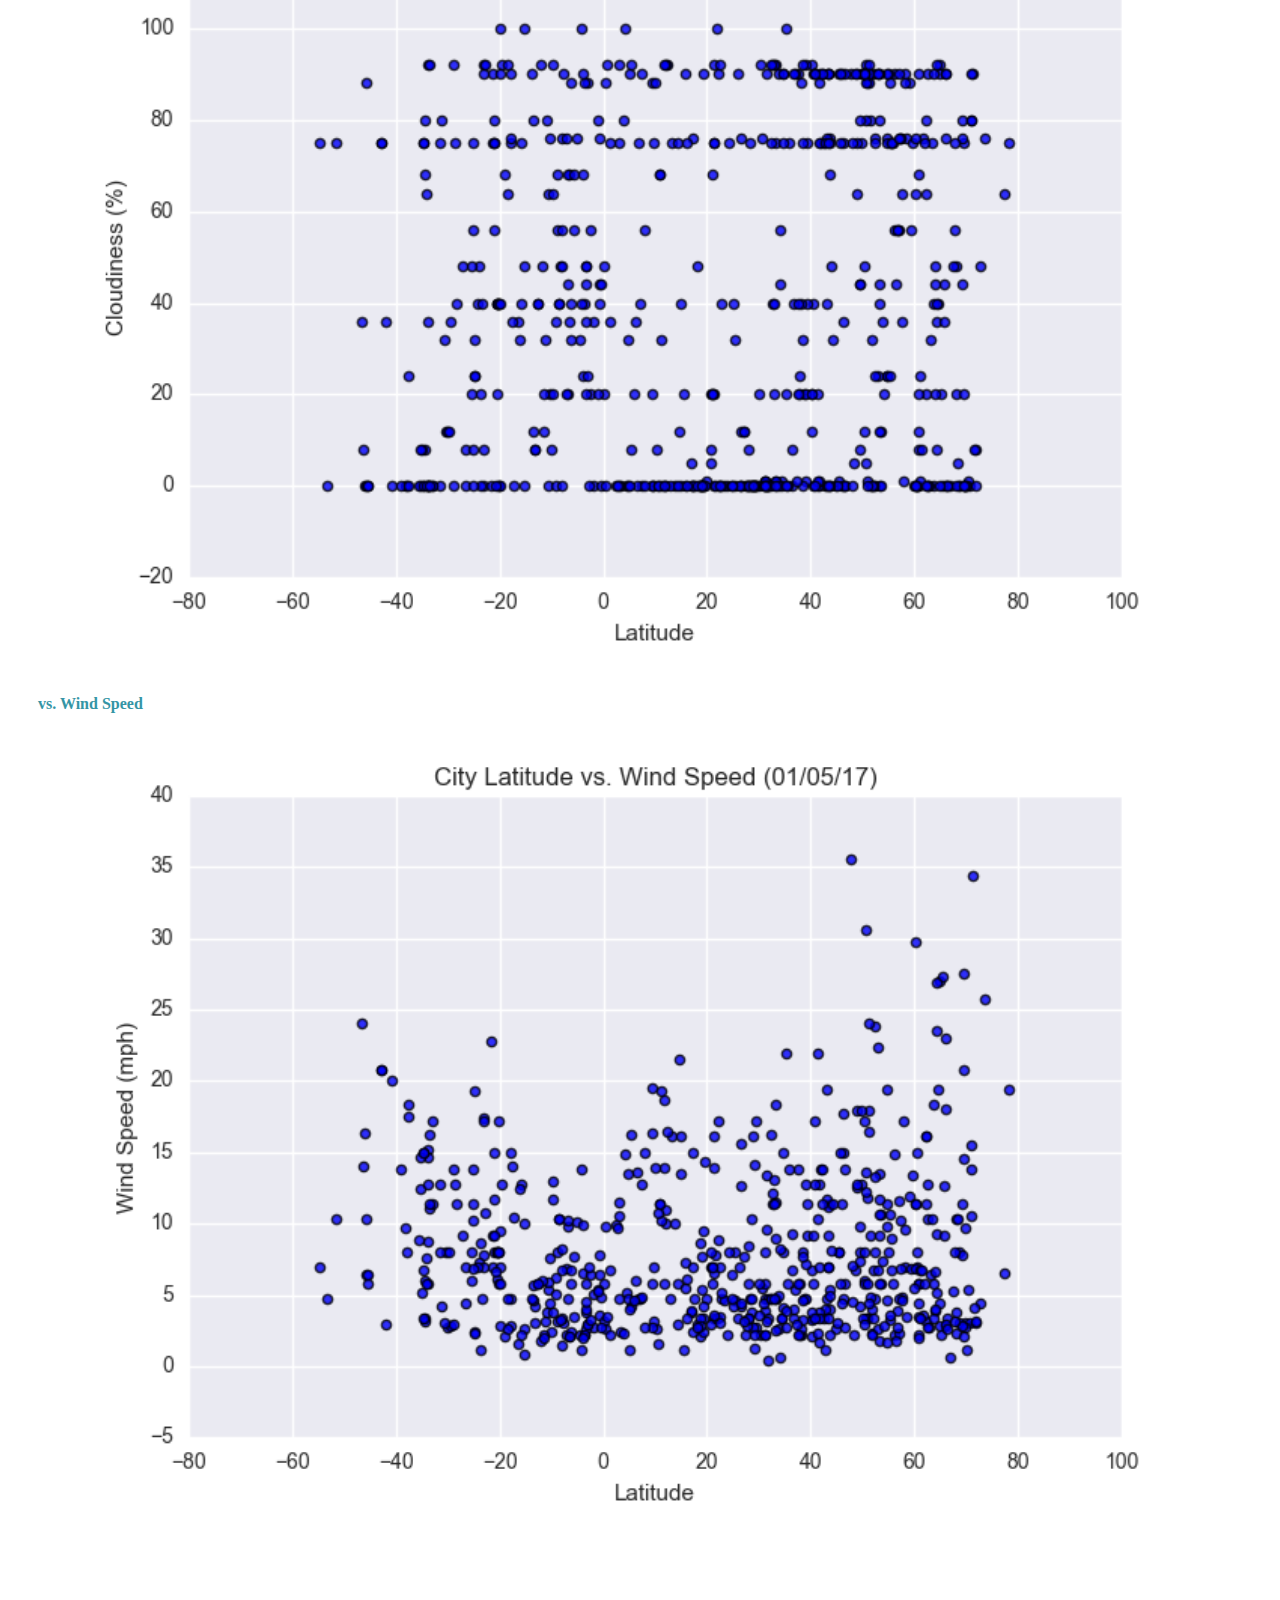
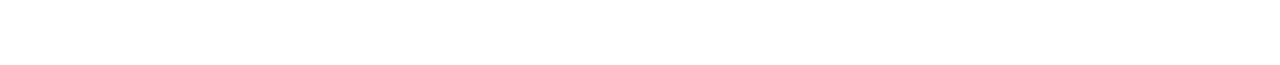
==== commit 3840a8e3: "final tweaks" ====
--- a/Visualizations/cloudiness.html
+++ b/Visualizations/cloudiness.html
@@ -44,7 +44,7 @@
                 <div class="box" style="padding-bottom: 20px;">
                     <h2 class="title">Latitude vs. Cloudiness</h2>
                     <hr>
-                    <img src="../Resources/assets/images/Fig3.png" class="visualization rounded float-left">
+                    <img src="../Resources/assets/images/Fig3.png">
                     <p> There does not appear to be a correlation between latitude and cloudiness based on the data. Cloudiness measures vary regardless of latitude.
                     </p>
                 </div>
